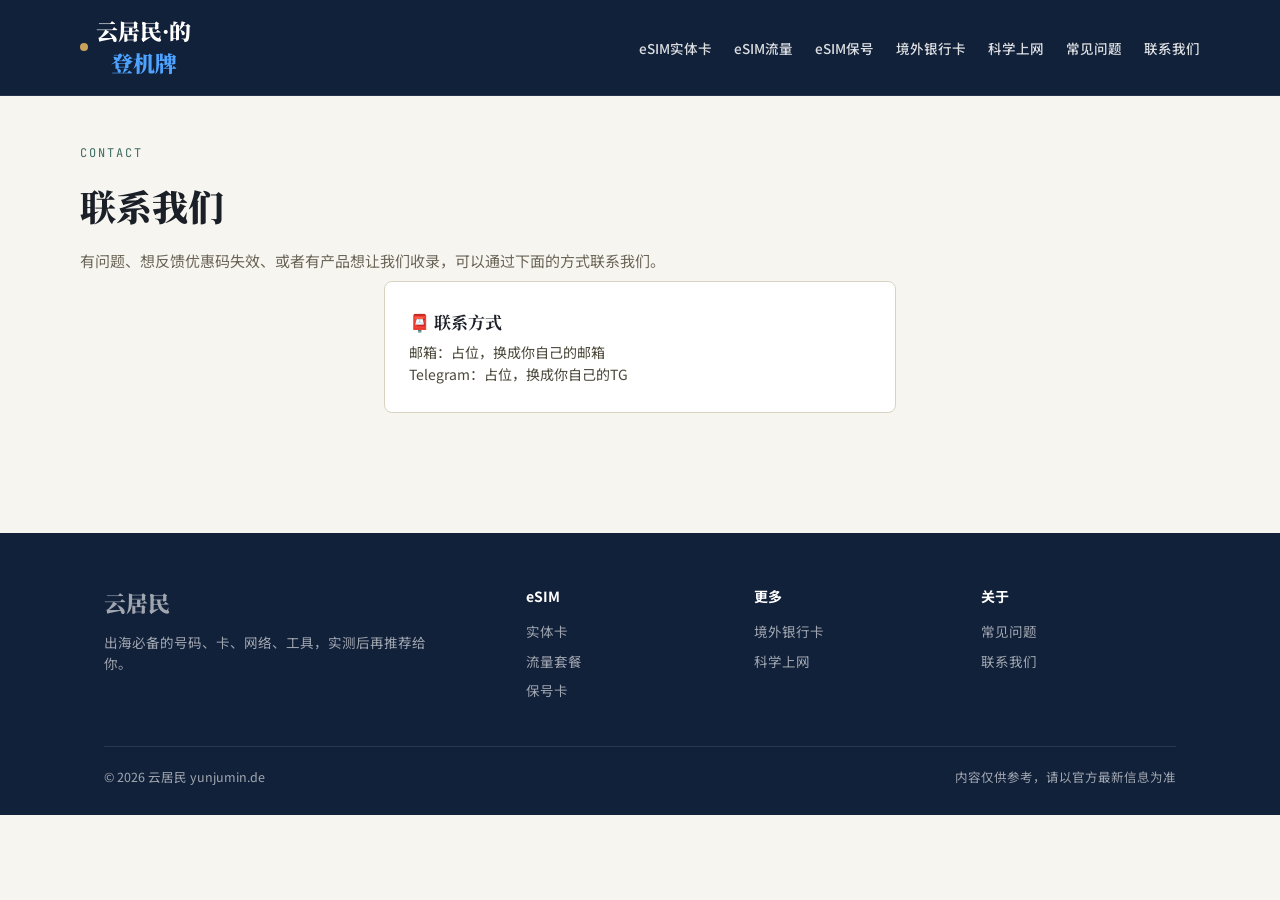
==== contact.html @ b4d91a2b "Add files via upload" ====
<!DOCTYPE html>
<html lang="zh-CN">
<head>
<meta charset="UTF-8">
<meta name="viewport" content="width=device-width, initial-scale=1.0">
<title>联系我们 · 云居民</title>
<link rel="preconnect" href="https://fonts.googleapis.com">
<link href="https://fonts.googleapis.com/css2?family=Noto+Serif+SC:wght@600;700;900&family=Noto+Sans+SC:wght@400;500;700&family=JetBrains+Mono:wght@400;600&display=swap" rel="stylesheet">
<link rel="stylesheet" href="style.css">
<script src="analytics.js"></script>
</head>
<body>

<header>
  <div class="wrap nav-inner">
    <a href="index.html" class="logo"><span class="dot"></span><span class="logo-text">云居民·的<br><span class="logo-highlight">登机牌</span></span></a>
    <nav>
      <button class="nav-toggle" id="navToggle" aria-label="打开菜单">☰</button>
      <ul id="navList">
        <li><a href="esim-card.html">eSIM实体卡</a></li>
        <li><a href="esim.html">eSIM流量</a></li>
        <li><a href="keepnumber.html">eSIM保号</a></li>
        <li><a href="fxcard.html">境外银行卡</a></li>
        <li><a href="network.html">科学上网</a></li>
        <li><a href="index.html#faq">常见问题</a></li>
        <li><a href="contact.html">联系我们</a></li>
      </ul>
    </nav>
  </div>
</header>
<script>document.getElementById('navToggle').addEventListener('click',function(){document.getElementById('navList').classList.toggle('open');});</script>

<div class="wrap page-head">
  <div class="crumb">CONTACT</div>
  <h1>联系我们</h1>
  <p class="intro">有问题、想反馈优惠码失效、或者有产品想让我们收录，可以通过下面的方式联系我们。</p>
</div>

<div class="wrap" style="max-width:560px;padding-bottom:80px;">
  <!-- 联系方式占位区，把下面的内容换成你自己的真实联系渠道（邮箱/TG/微信等） -->
  <div class="guide-card">
    <h3>📮 联系方式</h3>
    <p style="font-size:14px;color:#4a4638;">邮箱：占位，换成你自己的邮箱<br>
    Telegram：占位，换成你自己的TG</p>
  </div>
</div>

<footer>
  <div class="wrap">
    <div class="footer-grid">
      <div><a href="index.html" class="logo" style="margin-bottom:12px;display:flex;">云居民</a><p style="font-size:13.5px;max-width:340px;">出海必备的号码、卡、网络、工具，实测后再推荐给你。</p></div>
      <div><h4>eSIM</h4><ul><li><a href="esim-card.html">实体卡</a></li><li><a href="esim.html">流量套餐</a></li><li><a href="keepnumber.html">保号卡</a></li></ul></div>
      <div><h4>更多</h4><ul><li><a href="fxcard.html">境外银行卡</a></li><li><a href="network.html">科学上网</a></li></ul></div>
      <div><h4>关于</h4><ul><li><a href="index.html#faq">常见问题</a></li><li><a href="contact.html">联系我们</a></li></ul></div>
    </div>
    <div class="footer-bottom"><span>© 2026 云居民 yunjumin.de</span><span>内容仅供参考，请以官方最新信息为准</span></div>
  </div>
</footer>

</body>
</html>
---- style.css ----
/* ============================================================
   全局变量 —— 想整站换配色，只改这里
   ============================================================ */
:root{
  --ink:#1B1F27;
  --paper:#F7F5EF;
  --navy:#12213A;
  --navy-2:#1B3055;
  --gold:#C9A15C;
  --gold-soft:#E7D3A6;
  --teal:#3E6B63;
  --blue:#4DA3FF;
  --line:#D8D2C2;
  --white:#FFFFFF;
  --good:#3E6B63;
}
*{box-sizing:border-box;margin:0;padding:0;}
html{scroll-behavior:smooth;}
body{font-family:'Noto Sans SC',sans-serif;background:var(--paper);color:var(--ink);line-height:1.6;}
h1,h2,h3,.serif{font-family:'Noto Serif SC',serif;}
.mono{font-family:'JetBrains Mono',monospace;}
a{color:inherit;text-decoration:none;}
.wrap{max-width:1120px;margin:0 auto;padding:0 24px;}
img{max-width:100%;display:block;}

/* ============================================================
   顶部导航栏
   ============================================================ */
header{background:var(--navy);color:var(--white);position:sticky;top:0;z-index:50;border-bottom:1px solid rgba(255,255,255,.08);}
.nav-inner{display:flex;align-items:center;justify-content:space-between;padding:18px 0;}
.logo{font-family:'Noto Serif SC',serif;font-weight:900;font-size:22px;display:flex;align-items:center;gap:8px;}
.logo .logo-text{line-height:1.2;text-align:center;display:flex;flex-direction:column;}
.logo .logo-highlight{color:var(--blue);display:block;margin-top:6px;}
.logo .dot{width:8px;height:8px;border-radius:50%;background:var(--gold);}
nav ul{display:flex;gap:22px;list-style:none;flex-wrap:wrap;}
nav a{font-size:13.5px;font-weight:500;opacity:.85;transition:opacity .2s;white-space:nowrap;}
nav a:hover{opacity:1;color:var(--gold-soft);}
.nav-toggle{display:none;background:none;border:none;color:var(--white);font-size:22px;cursor:pointer;}
@media(max-width:900px){
  nav ul{display:none;position:absolute;top:100%;left:0;right:0;background:var(--navy);flex-direction:column;gap:0;border-top:1px solid rgba(255,255,255,.08);max-height:80vh;overflow-y:auto;}
  nav ul.open{display:flex;}
  nav ul li{border-bottom:1px solid rgba(255,255,255,.06);}
  nav ul li a{display:block;padding:15px 24px;}
  .nav-toggle{display:block;}
}

/* ============================================================
   首屏 Hero（仅首页使用）
   ============================================================ */
.hero{background:var(--navy);color:var(--white);padding:88px 0 64px;position:relative;overflow:hidden;}
.hero::before{content:"";position:absolute;inset:0;background-image:radial-gradient(circle at 85% 20%, rgba(201,161,92,.18), transparent 45%),radial-gradient(circle at 10% 85%, rgba(62,107,99,.25), transparent 40%);pointer-events:none;}
.hero-inner{position:relative;z-index:1;}
.hero-eyebrow{font-family:'JetBrains Mono',monospace;font-size:13px;letter-spacing:2px;color:var(--gold-soft);text-transform:uppercase;display:flex;align-items:center;gap:10px;margin-bottom:20px;}
.hero-eyebrow::before{content:"";width:28px;height:1px;background:var(--gold-soft);}
.hero h1{font-size:clamp(24px,4vw,42px);font-weight:900;line-height:1.3;max-width:760px;margin-bottom:20px;}
.hero h1 span{color:var(--blue);}
.hero p.lead{font-size:17px;color:rgba(255,255,255,.72);max-width:560px;margin-bottom:36px;}
.hero-actions{display:flex;gap:16px;flex-wrap:wrap;}
.btn{display:inline-block;padding:14px 28px;font-weight:700;font-size:15px;border-radius:2px;transition:transform .15s, box-shadow .15s;}
.btn-primary{background:var(--gold);color:var(--navy);}
.btn-primary:hover{transform:translateY(-2px);box-shadow:0 8px 20px rgba(201,161,92,.35);}
.btn-ghost{border:1px solid rgba(255,255,255,.35);color:var(--white);}
.btn-ghost:hover{border-color:var(--gold-soft);color:var(--gold-soft);}
.boarding-strip{margin-top:56px;border-top:1px dashed rgba(255,255,255,.25);padding-top:22px;display:flex;gap:36px;flex-wrap:wrap;font-family:'JetBrains Mono',monospace;font-size:12px;color:rgba(255,255,255,.55);}
.boarding-strip b{display:block;color:var(--white);font-size:15px;margin-bottom:2px;}

/* ============================================================
   页面标题区（子页面用，替代Hero）
   ============================================================ */
.page-head{padding:48px 0 8px;}
.crumb{font-family:'JetBrains Mono',monospace;font-size:12px;letter-spacing:2px;color:var(--teal);text-transform:uppercase;margin-bottom:14px;}
.page-head h1{font-size:clamp(26px,4vw,36px);font-weight:900;margin-bottom:14px;}
.page-head .intro{max-width:680px;color:#6b6558;font-size:15px;}

/* ============================================================
   通用板块标题
   ============================================================ */
.section{padding:72px 0;}
.section-head{margin-bottom:40px;max-width:640px;}
.section-eyebrow{font-family:'JetBrains Mono',monospace;font-size:12px;letter-spacing:2px;color:var(--teal);text-transform:uppercase;margin-bottom:10px;}
.section-head h2{font-size:30px;font-weight:700;}
.section-head p{color:#6b6558;margin-top:10px;font-size:15px;}
.pick-label{font-family:'JetBrains Mono',monospace;font-size:12px;letter-spacing:2px;color:var(--gold);text-transform:uppercase;margin:44px 0 6px;}
.pick-title{font-size:22px;font-weight:700;margin-bottom:10px;}
.pick-note{color:#6b6558;font-size:14px;max-width:720px;margin-bottom:28px;}

/* ============================================================
   首页"票根卡片"
   ============================================================ */
.ticket-grid{display:grid;grid-template-columns:repeat(auto-fit, minmax(280px,1fr));gap:24px;}
.ticket{background:var(--white);border:1px solid var(--line);border-radius:6px;overflow:hidden;display:flex;box-shadow:0 2px 0 rgba(0,0,0,.02);transition:box-shadow .2s, transform .2s;}
.ticket:hover{box-shadow:0 14px 30px rgba(18,33,58,.10);transform:translateY(-3px);}
.ticket-main{flex:1;padding:26px 22px;}
.ticket-tag{display:inline-block;font-family:'JetBrains Mono',monospace;font-size:11px;letter-spacing:1px;background:rgba(62,107,99,.10);color:var(--teal);padding:4px 10px;border-radius:20px;margin-bottom:14px;}
.ticket h3{font-size:19px;font-weight:700;margin-bottom:8px;}
.ticket p{font-size:14px;color:#6b6558;margin-bottom:16px;}
.ticket-stub{width:108px;flex-shrink:0;background:var(--navy);color:var(--white);display:flex;flex-direction:column;align-items:center;justify-content:center;position:relative;padding:16px 10px;border-left:2px dashed rgba(255,255,255,.25);}
.ticket-stub::before,.ticket-stub::after{content:"";position:absolute;left:-7px;width:14px;height:14px;background:var(--paper);border-radius:50%;}
.ticket-stub::before{top:-7px;}
.ticket-stub::after{bottom:-7px;}
.ticket-stub .price{font-family:'JetBrains Mono',monospace;font-weight:700;font-size:18px;color:var(--gold);}
.ticket-stub .price-note{font-size:10px;opacity:.6;margin-top:2px;}
.ticket-stub a{margin-top:12px;font-size:11px;font-weight:700;border:1px solid rgba(255,255,255,.3);padding:6px 10px;border-radius:20px;}

/* ============================================================
   子页面"方案推荐卡片"（带checklist + 优惠码）
   ============================================================ */
.plan-grid{display:grid;grid-template-columns:repeat(auto-fit,minmax(280px,1fr));gap:22px;margin-bottom:14px;}
.plan-card{background:var(--white);border:1px solid var(--line);border-radius:8px;overflow:hidden;display:flex;flex-direction:column;transition:box-shadow .2s, transform .2s;}
.plan-card:hover{box-shadow:0 14px 30px rgba(18,33,58,.10);transform:translateY(-3px);}
.plan-card.featured{border-color:var(--gold);box-shadow:0 8px 24px rgba(201,161,92,.18);}
.plan-body{padding:24px 22px 20px;flex:1;}
.plan-badge{width:34px;height:34px;border-radius:50%;background:var(--navy);color:var(--white);display:flex;align-items:center;justify-content:center;font-weight:700;font-size:14px;margin-bottom:14px;}
.plan-card.featured .plan-badge{background:var(--gold);color:var(--navy);}
.plan-name{font-size:18px;font-weight:700;margin-bottom:4px;}
.plan-sub{font-size:12.5px;color:var(--teal);font-family:'JetBrains Mono',monospace;margin-bottom:16px;}
.feature-pill{display:inline-flex;align-items:center;gap:6px;background:rgba(62,107,99,.12);color:var(--teal);font-size:12px;font-weight:700;padding:6px 12px;border-radius:20px;margin-bottom:14px;}
.plan-list{list-style:none;font-size:13.5px;color:#4a4638;}
.plan-list li{padding-left:20px;position:relative;margin-bottom:9px;}
.plan-list li::before{content:"✓";position:absolute;left:0;color:var(--good);font-weight:700;}
.plan-coupon{background:var(--navy);padding:16px 22px;display:flex;align-items:center;justify-content:space-between;gap:10px;}
.plan-coupon .label{font-size:11px;color:rgba(255,255,255,.55);margin-bottom:4px;}
.plan-coupon .code{font-family:'JetBrains Mono',monospace;color:var(--gold-soft);font-weight:700;font-size:15px;}
.copy-btn{background:var(--gold);color:var(--navy);border:none;border-radius:4px;padding:8px 14px;font-size:12.5px;font-weight:700;cursor:pointer;transition:background .15s;white-space:nowrap;}
.copy-btn:hover{background:var(--gold-soft);}
.copy-btn.copied{background:var(--good);color:var(--white);}
.plan-links{padding:12px 22px 18px;font-size:12.5px;display:flex;gap:16px;flex-wrap:wrap;}
.plan-links a{color:var(--teal);font-weight:700;}
.plan-links a:hover{text-decoration:underline;}
.price-note{font-size:11.5px;color:#a39d8c;padding:0 22px 16px;}
.ip-note{background:rgba(62,107,99,.08);border-left:3px solid var(--teal);padding:12px 16px;font-size:13.5px;color:#3d382d;border-radius:4px;margin-bottom:16px;}
.disclaimer{font-size:12px;color:#8a8474;margin:8px 0 46px;}

/* ============================================================
   联系表单
   ============================================================ */
.contact-form{display:flex;flex-direction:column;gap:6px;margin-top:20px;}
.form-label{font-size:13px;font-weight:700;color:var(--navy);margin-top:14px;}
.form-input{
  font-family:'Noto Sans SC',sans-serif;font-size:14px;color:var(--ink);
  border:1px solid var(--line);border-radius:6px;padding:12px 14px;
  background:var(--white);resize:vertical;
}
.form-input:focus{outline:none;border-color:var(--teal);}
.contact-form button{margin-top:20px;padding:14px 28px;border-radius:2px;font-weight:700;font-size:15px;}

/* ============================================================
   品牌快切标签条
   ============================================================ */
.brand-tabs{display:flex;flex-wrap:wrap;align-items:center;gap:10px;padding:14px 0;border-top:1px solid var(--line);border-bottom:1px solid var(--line);margin-bottom:40px;}
.brand-tab{font-size:13px;font-weight:700;color:#6b6558;padding:8px 16px;border-radius:20px;border:1px solid transparent;background:none;cursor:pointer;font-family:'Noto Sans SC',sans-serif;}
.brand-tab:hover{border-color:var(--line);}
.brand-tab.active{background:var(--navy);color:var(--white);}
.brand-tab.jump{background:var(--navy);color:var(--white);margin-left:auto;display:flex;align-items:center;gap:6px;padding:9px 18px;}
.brand-tab.jump:hover{background:var(--navy-2);}
.brand-tab.jump.active{background:var(--gold);color:var(--navy);}

/* ============================================================
   对比表格
   ============================================================ */
.compare-wrap{overflow-x:auto;border:1px solid var(--line);border-radius:6px;margin-bottom:20px;}
table.compare{width:100%;border-collapse:collapse;background:var(--white);min-width:680px;}
table.compare th,table.compare td{padding:15px 18px;text-align:left;font-size:13.5px;border-bottom:1px solid var(--line);vertical-align:top;}
table.compare thead th{background:var(--navy);color:var(--white);font-family:'JetBrains Mono',monospace;font-weight:600;font-size:12px;letter-spacing:.5px;text-transform:uppercase;}
table.compare tbody th{background:rgba(62,107,99,.06);font-weight:700;font-size:13px;white-space:nowrap;}
table.compare tbody tr:last-child td, table.compare tbody tr:last-child th{border-bottom:none;}
table.compare tbody tr:hover td{background:rgba(62,107,99,.04);}
.cell-good{color:var(--good);font-weight:700;}
.pill{display:inline-block;padding:3px 10px;border-radius:20px;font-size:12px;font-weight:700;}
.pill-good{background:rgba(62,107,99,.12);color:var(--teal);}
.pill-mid{background:rgba(201,161,92,.15);color:#8a6a2c;}

/* ============================================================
   优惠码专区
   ============================================================ */
.coupon-section{background:var(--navy-2);color:var(--white);}
.coupon-section .section-head p{color:rgba(255,255,255,.6);}
.coupon-section .section-eyebrow{color:var(--gold-soft);}
.coupon-grid{display:grid;grid-template-columns:repeat(auto-fit,minmax(260px,1fr));gap:20px;}
.coupon-card{background:rgba(255,255,255,.05);border:1px solid rgba(255,255,255,.12);border-radius:6px;padding:22px;display:flex;justify-content:space-between;align-items:center;gap:14px;flex-wrap:wrap;}
.coupon-card .name{font-weight:700;font-size:15px;margin-bottom:6px;}
.coupon-card .desc{font-size:13px;color:rgba(255,255,255,.55);}
.coupon-code{font-family:'JetBrains Mono',monospace;background:var(--gold);color:var(--navy);padding:8px 14px;border-radius:4px;font-weight:700;font-size:13px;white-space:nowrap;border:none;cursor:pointer;}
.coupon-actions{display:flex;flex-direction:column;align-items:flex-end;gap:6px;}
.coupon-site-link{font-size:11px;color:rgba(255,255,255,.55);font-weight:700;}
.coupon-site-link:hover{color:var(--gold-soft);}
.coupon-subhead{color:var(--gold-soft);font-family:'JetBrains Mono',monospace;font-size:12.5px;letter-spacing:1.5px;text-transform:uppercase;margin:34px 0 14px;border-top:1px solid rgba(255,255,255,.12);padding-top:28px;}
.coupon-subhead:first-of-type{border-top:none;padding-top:0;margin-top:8px;}

/* ============================================================
   教程步骤条
   ============================================================ */
.guide-card{background:var(--white);border:1px solid var(--line);border-radius:8px;padding:26px 24px;margin-bottom:20px;}
.guide-card h3{font-size:17px;font-weight:700;margin-bottom:6px;}
.guide-card .guide-note{font-size:13.5px;color:#6b6558;margin-bottom:16px;}
.guide-steps{list-style:none;counter-reset:step;}
.guide-steps li{counter-increment:step;padding-left:36px;position:relative;margin-bottom:14px;font-size:14px;color:#3d382d;}
.guide-steps li::before{
  content:counter(step);position:absolute;left:0;top:-1px;
  width:24px;height:24px;border-radius:50%;background:var(--teal);color:var(--white);
  font-family:'JetBrains Mono',monospace;font-weight:700;font-size:12px;
  display:flex;align-items:center;justify-content:center;
}
.guide-steps b{color:var(--navy);}

/* ============================================================
   FAQ
   ============================================================ */
.faq-item{border-bottom:1px solid var(--line);padding:20px 0;}
.faq-item summary{cursor:pointer;font-weight:700;font-size:15.5px;list-style:none;display:flex;justify-content:space-between;align-items:center;gap:16px;}
.faq-item summary::-webkit-details-marker{display:none;}
.faq-item summary::after{content:"+";font-size:20px;color:var(--gold);font-weight:400;}
.faq-item[open] summary::after{content:"–";}
.faq-item p{margin-top:12px;color:#6b6558;font-size:14.5px;max-width:720px;}

/* ============================================================
   页脚
   ============================================================ */
footer{background:var(--navy);color:rgba(255,255,255,.6);padding:52px 0 28px;margin-top:20px;}
.footer-grid{display:grid;grid-template-columns:2fr 1fr 1fr 1fr;gap:32px;margin-bottom:36px;}
.footer-grid h4{color:var(--white);font-size:14px;margin-bottom:14px;}
.footer-grid ul{list-style:none;}
.footer-grid li{margin-bottom:8px;font-size:13.5px;}
.footer-grid li a:hover{color:var(--gold-soft);}
.footer-bottom{border-top:1px solid rgba(255,255,255,.1);padding-top:20px;font-size:12.5px;display:flex;justify-content:space-between;flex-wrap:wrap;gap:10px;}
@media(max-width:700px){.footer-grid{grid-template-columns:1fr 1fr;}}
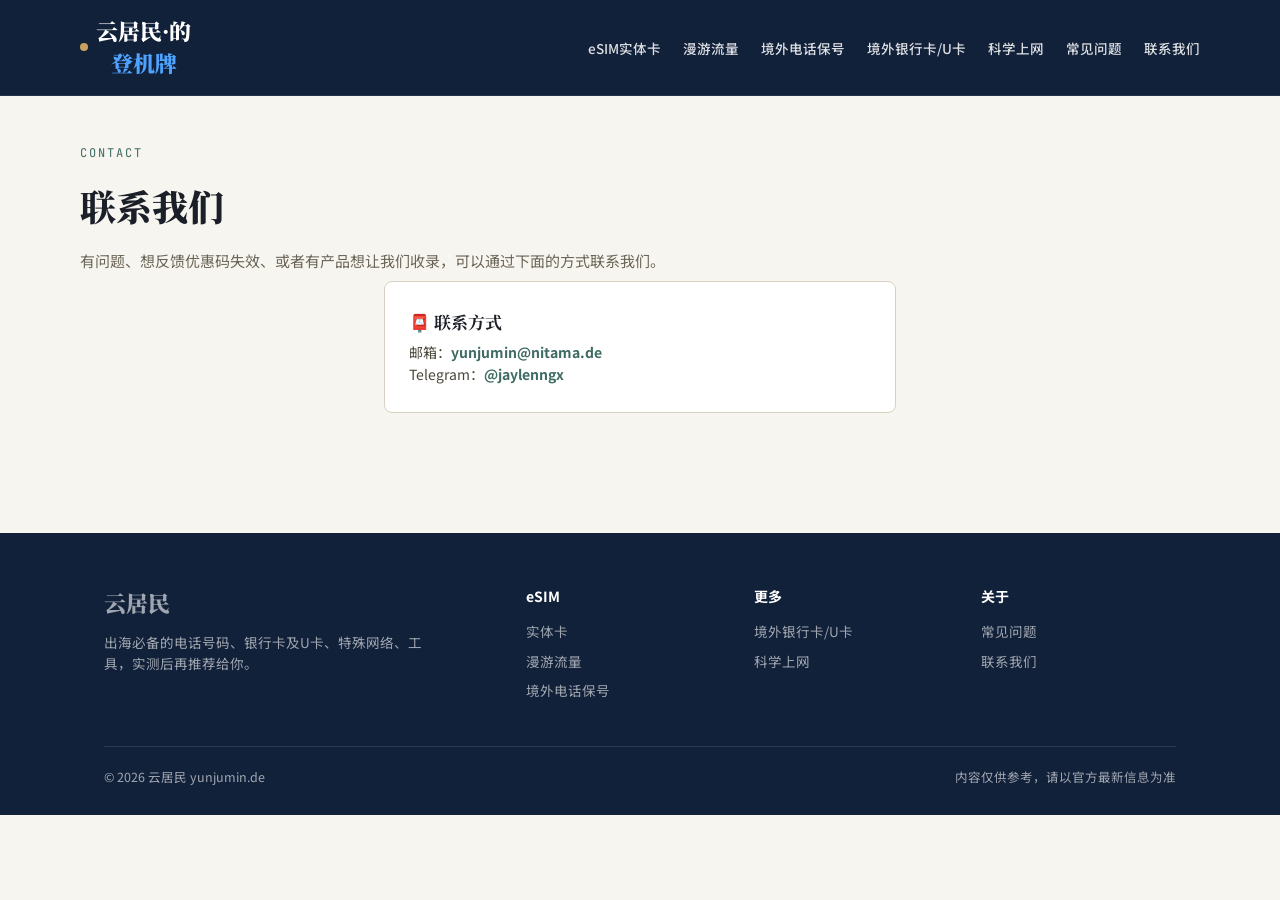
==== commit 862fe244: "Add files via upload" ====
--- a/contact.html
+++ b/contact.html
@@ -18,9 +18,9 @@
       <button class="nav-toggle" id="navToggle" aria-label="打开菜单">☰</button>
       <ul id="navList">
         <li><a href="esim-card.html">eSIM实体卡</a></li>
-        <li><a href="esim.html">eSIM流量</a></li>
-        <li><a href="keepnumber.html">eSIM保号</a></li>
-        <li><a href="fxcard.html">境外银行卡</a></li>
+        <li><a href="esim.html">漫游流量</a></li>
+        <li><a href="keepnumber.html">境外电话保号</a></li>
+        <li><a href="fxcard.html">境外银行卡/U卡</a></li>
         <li><a href="network.html">科学上网</a></li>
         <li><a href="index.html#faq">常见问题</a></li>
         <li><a href="contact.html">联系我们</a></li>
@@ -40,17 +40,19 @@
   <!-- 联系方式占位区，把下面的内容换成你自己的真实联系渠道（邮箱/TG/微信等） -->
   <div class="guide-card">
     <h3>📮 联系方式</h3>
-    <p style="font-size:14px;color:#4a4638;">邮箱：占位，换成你自己的邮箱<br>
-    Telegram：占位，换成你自己的TG</p>
+    <p style="font-size:14px;color:#4a4638;">
+      邮箱：<a href="mailto:yunjumin@nitama.de" style="color:var(--teal);font-weight:700;">yunjumin@nitama.de</a><br>
+      Telegram：<a href="https://t.me/jaylenngx" target="_blank" rel="noopener" style="color:var(--teal);font-weight:700;">@jaylenngx</a>
+    </p>
   </div>
 </div>
 
 <footer>
   <div class="wrap">
     <div class="footer-grid">
-      <div><a href="index.html" class="logo" style="margin-bottom:12px;display:flex;">云居民</a><p style="font-size:13.5px;max-width:340px;">出海必备的号码、卡、网络、工具，实测后再推荐给你。</p></div>
-      <div><h4>eSIM</h4><ul><li><a href="esim-card.html">实体卡</a></li><li><a href="esim.html">流量套餐</a></li><li><a href="keepnumber.html">保号卡</a></li></ul></div>
-      <div><h4>更多</h4><ul><li><a href="fxcard.html">境外银行卡</a></li><li><a href="network.html">科学上网</a></li></ul></div>
+      <div><a href="index.html" class="logo" style="margin-bottom:12px;display:flex;">云居民</a><p style="font-size:13.5px;max-width:340px;">出海必备的电话号码、银行卡及U卡、特殊网络、工具，实测后再推荐给你。</p></div>
+      <div><h4>eSIM</h4><ul><li><a href="esim-card.html">实体卡</a></li><li><a href="esim.html">漫游流量</a></li><li><a href="keepnumber.html">境外电话保号</a></li></ul></div>
+      <div><h4>更多</h4><ul><li><a href="fxcard.html">境外银行卡/U卡</a></li><li><a href="network.html">科学上网</a></li></ul></div>
       <div><h4>关于</h4><ul><li><a href="index.html#faq">常见问题</a></li><li><a href="contact.html">联系我们</a></li></ul></div>
     </div>
     <div class="footer-bottom"><span>© 2026 云居民 yunjumin.de</span><span>内容仅供参考，请以官方最新信息为准</span></div>
--- a/style.css
+++ b/style.css
@@ -63,6 +63,18 @@
 .btn-ghost:hover{border-color:var(--gold-soft);color:var(--gold-soft);}
 .boarding-strip{margin-top:56px;border-top:1px dashed rgba(255,255,255,.25);padding-top:22px;display:flex;gap:36px;flex-wrap:wrap;font-family:'JetBrains Mono',monospace;font-size:12px;color:rgba(255,255,255,.55);}
 .boarding-strip b{display:block;color:var(--white);font-size:15px;margin-bottom:2px;}
+
+/* ============================================================
+   首页Hero下方的分类速览条 —— 手机端也直接可见，不依赖顶部汉堡菜单
+   ============================================================ */
+.quick-cats{display:flex;gap:10px;overflow-x:auto;padding:2px 0 6px;margin-top:32px;-webkit-overflow-scrolling:touch;scrollbar-width:none;}
+.quick-cats::-webkit-scrollbar{display:none;}
+.quick-cats a{
+  flex-shrink:0;background:rgba(255,255,255,.08);border:1px solid rgba(255,255,255,.18);
+  color:var(--white);font-size:13px;font-weight:700;padding:9px 16px;border-radius:20px;white-space:nowrap;
+  transition:border-color .15s, color .15s;
+}
+.quick-cats a:hover{border-color:var(--gold-soft);color:var(--gold-soft);}
 
 /* ============================================================
    页面标题区（子页面用，替代Hero）
@@ -124,6 +136,8 @@
 .copy-btn{background:var(--gold);color:var(--navy);border:none;border-radius:4px;padding:8px 14px;font-size:12.5px;font-weight:700;cursor:pointer;transition:background .15s;white-space:nowrap;}
 .copy-btn:hover{background:var(--gold-soft);}
 .copy-btn.copied{background:var(--good);color:var(--white);}
+.inline-copy{font-family:'JetBrains Mono',monospace;background:rgba(62,107,99,.10);color:var(--teal);border:none;padding:2px 8px;border-radius:4px;cursor:pointer;font-weight:700;font-size:inherit;}
+.inline-copy.copied{background:var(--good);color:var(--white);}
 .plan-links{padding:12px 22px 18px;font-size:12.5px;display:flex;gap:16px;flex-wrap:wrap;}
 .plan-links a{color:var(--teal);font-weight:700;}
 .plan-links a:hover{text-decoration:underline;}
